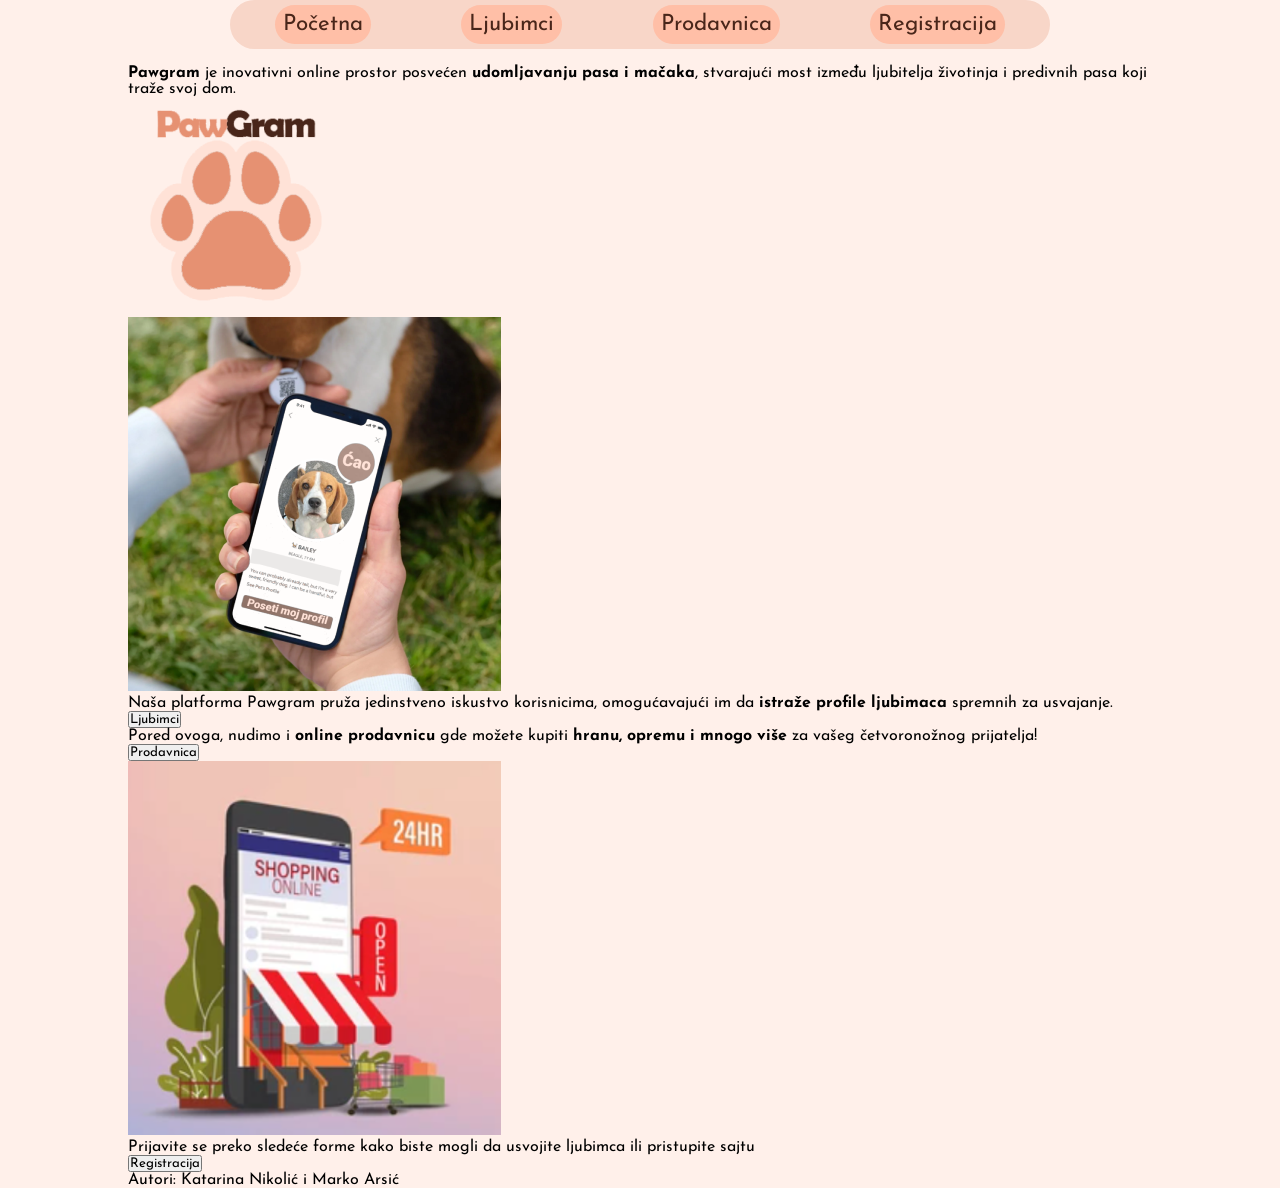
==== index.html @ d6802e9f "Uradjen index.html" ====
<!DOCTYPE html>
<html lang="en">

<head>
    <meta charset="UTF-8">
    <meta name="viewport" content="width=device-width, initial-scale=1.0">
    <title>Pawgram</title>
    <link rel="stylesheet" href="CSS/style.css" type="text/css">
    <link rel="stylesheet" href="CSS/pocetna.css">
    <link rel="shortcut icon" href="media/favicon.ico" type="image/x-icon">
</head>

<body>
    <nav>
        <div class="meni">
            <a href="index.html">
                <div class="meni-opcija">
                    Početna
                </div>
            </a>
            <a href="ljubimci.html">
                <div class="meni-opcija">
                    Ljubimci
                </div>
            </a>
            <a href="prodavnica.html">
                <div class="meni-opcija">
                    Prodavnica
                </div>
            </a>
            <a href="registracija.html">
                <div class="meni-opcija">
                    Registracija
                </div>
            </a>
        </div>
    </nav>
    <div class="glavni-sadrzaj">
        <div class="sekcija sekcija1">
            <p class="paragraf">
                <b>Pawgram</b> je inovativni online prostor posvećen <b>udomljavanju pasa i mačaka</b>, stvarajući most
                između
                ljubitelja životinja i predivnih pasa koji traže svoj dom.
            </p>
            <img src="media/logo 1.png" alt="logo">
        </div>
        <div class="sekcija sekcija2">
            <img src="media/SlikaProfila 1.png" alt="slika-profila">
            <div class="sekcija2-levo">
                <p class="paragraf">
                    Naša platforma Pawgram pruža jedinstveno iskustvo korisnicima, omogućavajući im da <b>istraže
                        profile
                        ljubimaca</b> spremnih za usvajanje.
                </p>
                <button>
                    Ljubimci
                </button>
            </div>
        </div>
        <div class="sekcija sekcija3">
            <div class="sekcija3-levo">
                <p class="paragraf">
                    Pored ovoga, nudimo i <b>online prodavnicu</b> gde možete kupiti <b>hranu, opremu i mnogo više</b> za vašeg
                    četvoronožnog prijatelja!
                </p>
                <button>
                    Prodavnica
                </button>
            </div>
            <img src="media/image 1.png" alt="prodavnica">
        </div>
        <div class="poslednja-sekcija">
            <p>
                Prijavite se preko sledeće forme  kako biste mogli da usvojite ljubimca ili pristupite sajtu
            </p>
            <button>
                Registracija
            </button>
        </div>
    </div>
    <footer>
        Autori: Katarina Nikolić i Marko Arsić
    </footer>

</body>

</html>
---- CSS/style.css ----
@import url('https://fonts.googleapis.com/css2?family=Josefin+Sans:wght@500&display=swap');
* {
    box-sizing: border-box;
    margin: 0;
    padding: 0;
    font-family: 'Josefin Sans', sans-serif;
}

body {
    background-color: #FFF0EA;
    height: auto;
    background-attachment: fixed;
    background-size: cover;
    margin:0 10vw;
    min-height: 100vh;
}

/* Korisnicki meni */

a {
    text-decoration: none;
    font-size: 1.4rem;
    color:#49261A;
}

.meni {
    display: flex;
    flex-direction: row;
    justify-content: space-around;
    margin:0 10%;
    border-radius: 30px;
    margin-bottom: 1rem;
    background-color: #F8D6C8;
}

.meni-opcija {
    padding: 0.5rem;
    border-radius: 30px;
    margin: 5px 0;
    background-color: #FFBFA7;
}

.meni-opcija:hover {
    background-color: #ffe2d7;
    cursor: pointer;
}

.meni-opcija:active {
    background-color: #ffe2d7;
}
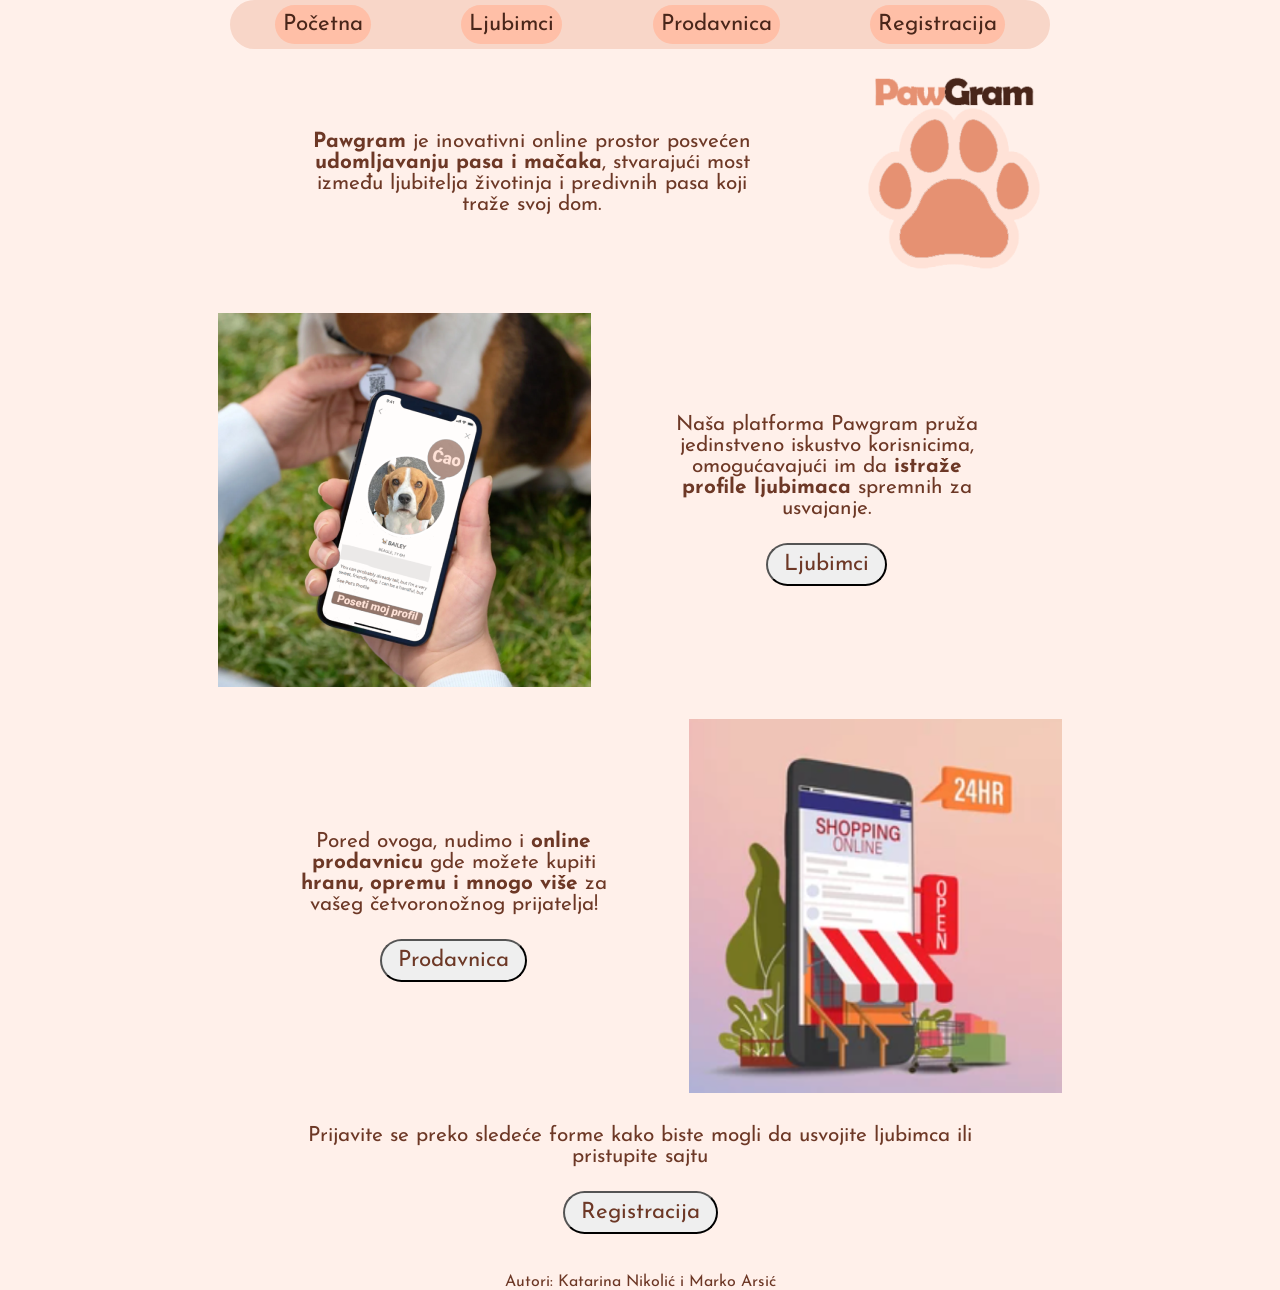
==== commit 7a5ce7a3: "Gotov index osim buttona" ====
--- a/index.html
+++ b/index.html
@@ -46,7 +46,7 @@
         </div>
         <div class="sekcija sekcija2">
             <img src="media/SlikaProfila 1.png" alt="slika-profila">
-            <div class="sekcija2-levo">
+            <div class="sekcija2-desno">
                 <p class="paragraf">
                     Naša platforma Pawgram pruža jedinstveno iskustvo korisnicima, omogućavajući im da <b>istraže
                         profile
--- a/CSS/style.css
+++ b/CSS/style.css
@@ -13,6 +13,7 @@
     background-size: cover;
     margin:0 10vw;
     min-height: 100vh;
+    color: #6D3826
 }
 
 /* Korisnicki meni */
--- a/CSS/pocetna.css
+++ b/CSS/pocetna.css
@@ -0,0 +1,63 @@
+button {
+    color: #6D3826;
+    text-align: center;
+    font-family: Josefin Sans;
+    font-size: 1.4rem;
+    font-style: normal;
+    font-weight: 400;
+    line-height: normal;
+    padding: 0.5rem 1rem;
+    border-radius: 2.5rem;
+}
+
+p {
+    font-family: Josefin Sans;
+    font-size: 1.3rem;
+    font-style: normal;
+    font-weight: 400;
+    line-height: normal;
+    margin:0 5rem;
+    text-align: center;
+}
+
+.glavni-sadrzaj {
+    display: flex;
+    flex-direction: column;
+    gap:2rem;
+    margin:0 7vw;
+}
+
+.sekcija {
+    display: flex;
+    flex-direction: row;
+    align-items: center;
+    justify-content: space-around;
+}
+
+.sekcija2-desno {
+    display: flex;
+    flex-direction: column;
+    gap:1.5rem;
+    align-items: center;
+}
+
+.sekcija3-levo {
+    display: flex;
+    flex-direction: column;
+    gap:1.5rem;
+    align-items: center;
+}
+
+.poslednja-sekcija {
+    display: flex;
+    flex-direction: column;
+    gap:1.5rem;
+    align-items: center;
+}
+
+footer {
+    margin-top:2.5rem;
+    text-align: center;
+}
+
+
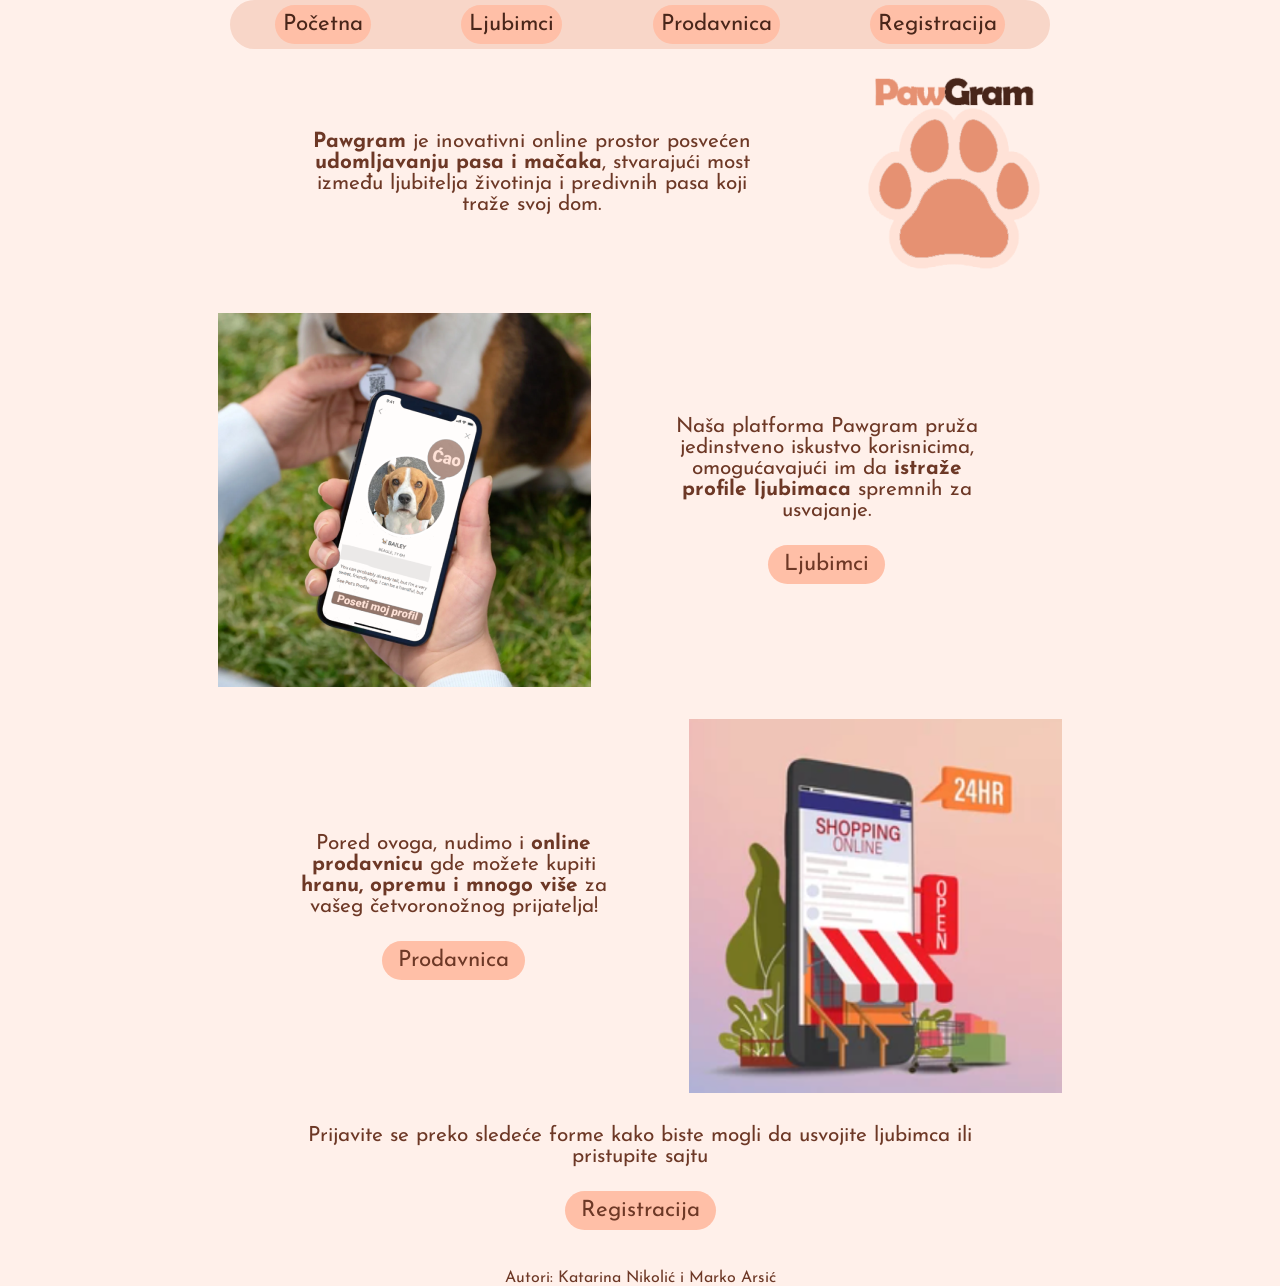
==== commit 4cc5410c: "Ubacen JS za index.html" ====
--- a/index.html
+++ b/index.html
@@ -5,6 +5,8 @@
     <meta charset="UTF-8">
     <meta name="viewport" content="width=device-width, initial-scale=1.0">
     <title>Pawgram</title>
+    <script src="https://code.jquery.com/jquery-3.6.4.min.js"></script>
+    <script src="Script/script.js"></script>
     <link rel="stylesheet" href="CSS/style.css" type="text/css">
     <link rel="stylesheet" href="CSS/pocetna.css">
     <link rel="shortcut icon" href="media/favicon.ico" type="image/x-icon">
@@ -52,7 +54,7 @@
                         profile
                         ljubimaca</b> spremnih za usvajanje.
                 </p>
-                <button>
+                <button onclick="ljubimci()">
                     Ljubimci
                 </button>
             </div>
@@ -63,7 +65,7 @@
                     Pored ovoga, nudimo i <b>online prodavnicu</b> gde možete kupiti <b>hranu, opremu i mnogo više</b> za vašeg
                     četvoronožnog prijatelja!
                 </p>
-                <button>
+                <button onclick="prodavnica()">
                     Prodavnica
                 </button>
             </div>
@@ -73,7 +75,7 @@
             <p>
                 Prijavite se preko sledeće forme  kako biste mogli da usvojite ljubimca ili pristupite sajtu
             </p>
-            <button>
+            <button onclick="registracija()">
                 Registracija
             </button>
         </div>
--- a/CSS/pocetna.css
+++ b/CSS/pocetna.css
@@ -7,7 +7,14 @@
     font-weight: 400;
     line-height: normal;
     padding: 0.5rem 1rem;
+    border:none;
     border-radius: 2.5rem;
+    background: #FFBFA7;
+}
+
+button:hover {
+    background-color: #ffe2d7;
+    cursor: pointer;
 }
 
 p {
